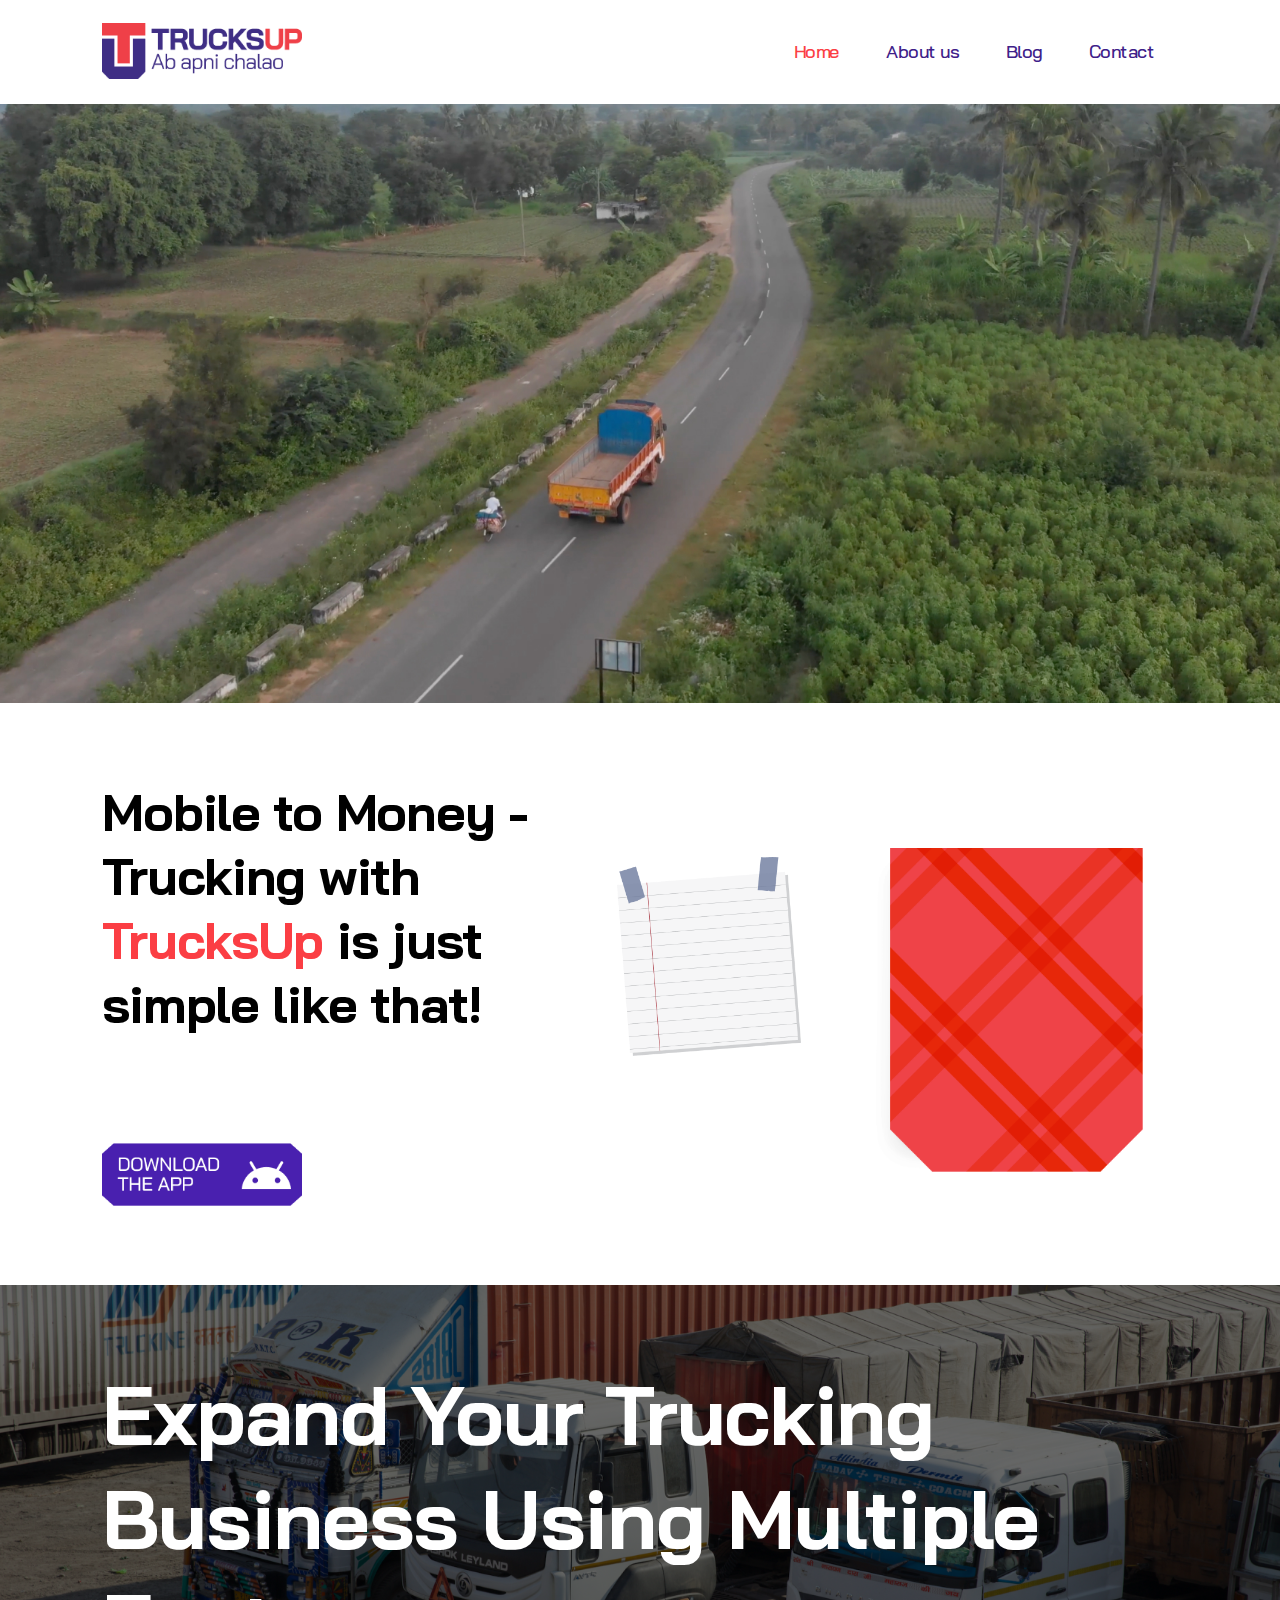
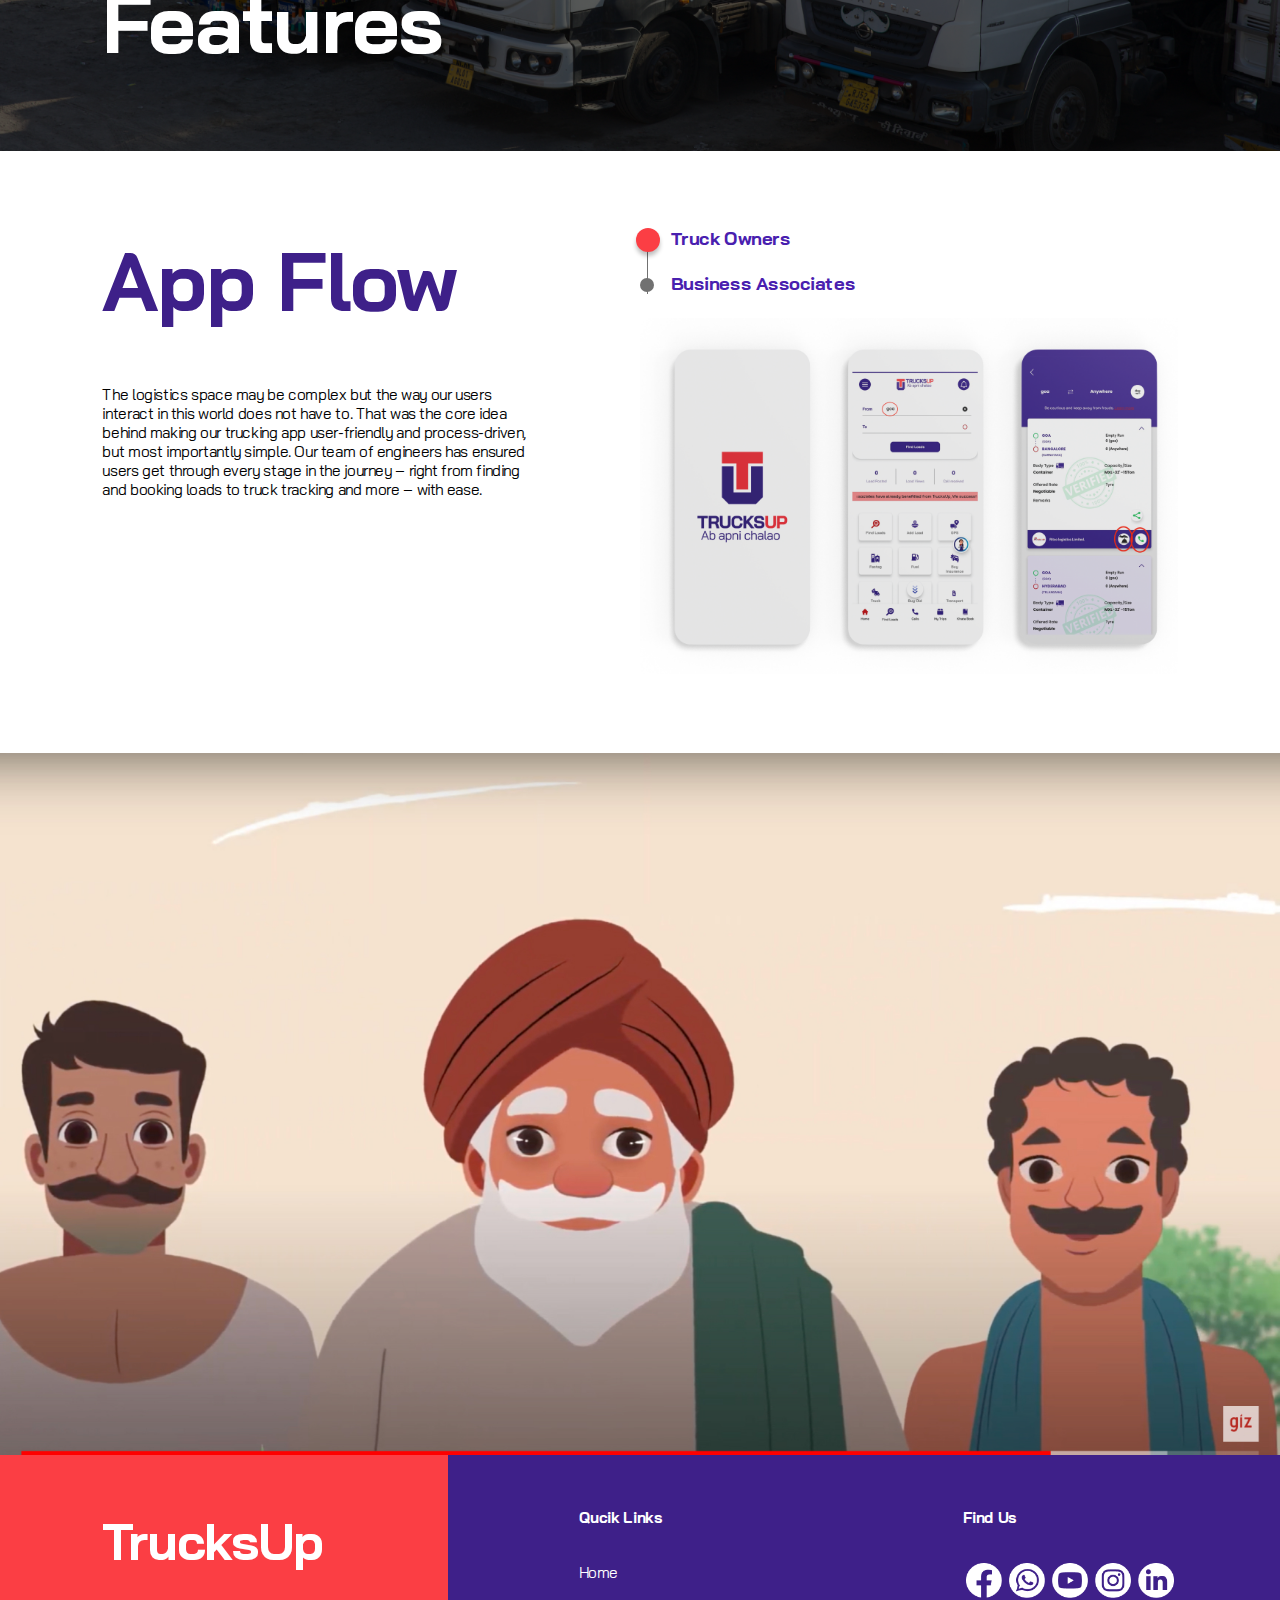
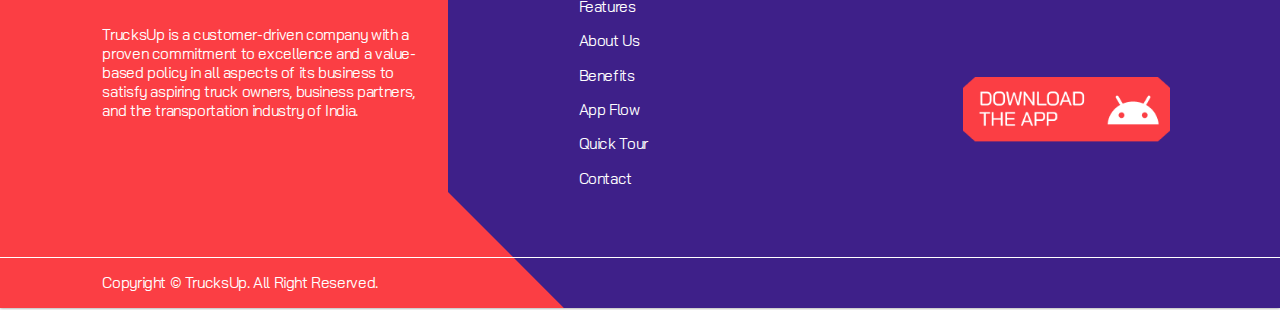
==== index.html @ a58073c4 "Add files via upload" ====
<!DOCTYPE html>
<html>
<head>
	<meta charset="utf-8">
	<meta http-equiv="X-UA-Compatible" content="IE=edge">
	<meta name="viewport" content="width=device-width, initial-scale=1">
	<title>TruckUP</title>
	<link rel="preconnect" href="https://fonts.googleapis.com">
	<link rel="preconnect" href="https://fonts.gstatic.com" crossorigin>
	<link href="https://fonts.googleapis.com/css2?family=Bai+Jamjuree:wght@400;500;600;700&display=swap" rel="stylesheet">
	<link rel="stylesheet" href="css/style.css">
</head>
<body>
<header class="header-fixed">
	<div class="container">
		<div class="header-row flex alignCenter spaceBetween">
			<div class="logowrapper">
				<a class="logo"><img src="images/logo.png" alt="TruckUP logo"></a>
			</div>
			<div class="navigationwrapper">
				<ul>
					<li class="active"><a href="#">Home</a></li>
					<li><a href="#">About us</a></li>
					<li><a href="#">Blog</a></li>
					<li><a href="#">Contact</a></li>
				</ul>
			</div>
		</div>
	</div>
</header>


<!-- Start Main banner -->
<div class="mainbanner">
	<div class="row">
		<div class="videowrapper">
	        <video id="video" autoplay="autoplay" loop="loop" allowsInlineMedia="" playsinline="" muted="" poster="images/mainbanner.jpg" width="100%" height="100%">
				<source src="" type="video/mp4" />
			</video>
		</div>	
	</div>
</div>
<!-- End Main banner -->

<!-- Start Mobile to Money -->
<div class="pdequalsec mobilemoney">
	<div class="container">
		<div class="flex spaceBetween">
			<div class="col-4">
				<div class="moneycntnt">
					<h3>Mobile to Money - Trucking with <span class="primaryColor">TrucksUp</span> is just simple like that!</h3>
					<a href="" class="appbutton"><img src="images/appbutton.png" alt="Andriod App"></a>
				</div>
			</div>
			<div class="col-2">
				<div class="note">
					<img src="images/Frame.png" alt="note">
				</div>
			</div>
			<div class="col-3">
				<div class="pocketapp">
					<img src="images/trucksupmobile.png" alt="phoneapp" class="phoneapp">
					<img src="images/pocket.png" alt="pocket" class="pocket">
				</div>
			</div>
		</div>
	</div>
</div>
<!-- End Mobile to Money -->

<!-- Start Multiple Features -->
<div class="pdequalsec multiplefeaturesec bgProperty" style="background-image: url(images/featurebg.jpg); ">
	<div class="container">
		<div class="multiplecntnt">
			<h2 class="whiteText">Expand Your Trucking Business Using Multiple Features</h2>
		</div>
	</div>
</div>
<!-- End Multiple Features -->

<!-- Start App Flow -->
<div class="appflowsec pdequalsec">
	<div class="container">
		<div class="flex spaceBetween">
			<div class="col-4">
				<div class="flow-content">
					<h2 class="secondaryColor">App Flow</h2>
					<p>The logistics space may be complex but the way our users interact in this world does not have to. That was the core idea behind making our trucking app user-friendly and process-driven, but most importantly simple. Our team of engineers has ensured users get through every stage in the journey – right from finding and booking loads to truck tracking and more – with ease.</p>
				</div>
			</div>
			<div class="col-5">
				<div class="flow-truckapp">
					<ul class="truckflow">
						<li class="active"><div class="linnr">Truck Owners</div></li>
						<li><div class="linnr">Business Associates</div></li>
					</ul>
					<img src="images/appflow.png" alt="appflow">
				</div>
			</div>
		</div>
	</div>
</div>
<!-- End App Flow -->


<!-- Start Footer Below -->
<div class="footerbelow">
	<div class="footerbelowvideo">
        <video id="video" autoplay="autoplay" loop="loop" allowsInlineMedia="" playsinline="" muted="" poster="images/footerabove.jpg" width="100%" height="100%">
			<source src="" type="video/mp4" />
		</video>		
	</div>
</div>
<!-- End Footer Below -->


<!-- Start Footer -->
<footer class="sitefooter">
	<div class="container">
		<div class="footerrow">
			<div class="flex">
				<div class="col-3">
					<div class="footercontent">
						<h3 class="mgB52 whiteText">TrucksUp</h3>
						<p class="whiteText">TrucksUp is a customer-driven company with a proven commitment to excellence and a value-based policy in all aspects of its business to satisfy aspiring truck owners, business partners, and the transportation industry of India.</p>
					</div>
				</div>
				<div class="col-5">
					<div class="footerlink">
						<h4>Qucik Links</h4>
						<ul>
							<li><a href="">Home</a></li>
							<li><a href="">Features</a></li>
							<li><a href="">About Us</a></li>
							<li><a href="">Benefits</a></li>
							<li><a href="">App Flow</a></li>
							<li><a href="">Quick Tour</a></li>
							<li><a href="">Contact</a></li>
						</ul>
					</div>
				</div>
				<div class="col-2">
					<h4>Find Us</h4>
					<div class="socialmedia">
						<ul>
							<li><a href=""><img src="images/facebook.png"></a></li>
							<li><a href=""><img src="images/whatsaap.png"></a></li>
							<li><a href=""><img src="images/youtube.png"></a></li>
							<li><a href=""><img src="images/instagram.png"></a></li>
							<li><a href=""><img src="images/linkedin.png"></a></li>
						</ul>

						<img src="images/appbuttonorange.png" alt="app andriod">
					</div>
				</div>
			</div>
		</div>
	</div>
	<div class="footershape">
		<img src="images/footer-shape.svg" alt="shape">
	</div>
	<div class="copyright">
		<div class="container">
			<p class="whiteText">Copyright © TrucksUp. All Right Reserved.</p>
		</div>
	</div>
</footer>
<!-- End Footer -->

<script src="https://ajax.googleapis.com/ajax/libs/jquery/2.1.1/jquery.min.js"></script>


</body>

</html>
---- css/style.css ----
* {
    margin: 0;
    padding: 0;
    border: 0;
    outline: 0
}

*,:after,:before {
    -webkit-box-sizing: border-box;
    -moz-box-sizing: border-box;
    box-sizing: border-box
}

html {
    font-size: 10px;
}
body {
    background-color: #fff;
    color: #747474;
    font-family: 'Bai Jamjuree', sans-serif;
    margin: 0 auto !important;
    box-shadow: 0px 0px 3px 0px rgba(0,0,0,0.5);
    max-width: 170rem;
}
a, a img, img {
    transition: all .2s linear;
    -moz-transition: all .2s linear;
    -webkit-transition: all .2s linear;
}
abbr, address, article, aside, audio, b, blockquote, body, canvas, caption, cite, code, dd, del, details, dfn, div, dl, dt, em, fieldset, figcaption, figure, footer, form, h1, h2, h3, h4, h5, h6, header, hgroup, html, i, iframe, img, ins, kbd, label, legend, li, mark, menu, nav, object, ol, p, pre, q, samp, section, small, span, strong, sub, summary, sup, table, tbody, td, tfoot, th, thead, time, tr, ul, var, video {
    margin: 0;
    padding: 0;
    border: 0;
    outline: 0;
    font-size: 100%;
    vertical-align: baseline;
    background: 0 0;
}
ul  {
    list-style: none;
    padding-left: 0
}
.container {
    max-width: 144rem;
    margin: 0 auto;
    padding: 0 2rem;
}
.flex {
    display: flex;
    flex-wrap: wrap;
}
.alignCenter {
    align-items: center;
}
.spaceBetween {
    justify-content: space-between;
}
.header-fixed {
    padding: 3rem 0;
}
.logowrapper .logo img {
    width: 26rem;
}
.navigationwrapper ul li {
    padding:0 3rem;
}
.navigationwrapper ul{
    display: inline-flex;
    list-style: none;
}
.navigationwrapper ul li a {
    color: #3E2089;
    font-family: Bai Jamjuree;
    font-size: 2.4rem;
    font-style: normal;
    font-weight: 500;
    line-height: 1.4;
    letter-spacing: -0.456px;
    text-decoration: none;
}
.navigationwrapper ul li a:hover , .navigationwrapper ul li.active a, .primaryColor {
    color: #FB3E44;
}
.secondaryColor {
  color: #3E2089;  
}
.mainbanner .videowrapper {
    height: 78rem;
}
.mainbanner .videowrapper video {
    object-fit: cover;
}
.pdequalsec {
    padding:10rem 0;
}
.mgB52 {
    margin-bottom: 52px;
}
h2 {
    font-size: 10.8rem;
    color: #000;
    font-weight: 700;
    line-height: normal;
    letter-spacing: -1.273px;  
}
h3 {
    color: #000;
    font-size: 6.7rem;
    font-weight: 700;
    line-height: normal;
    letter-spacing: -1.273px;
}
.col-2 {
    width: 20%;
}
.col-3 {
    width: 30%;
}
.col-4 {
    width: 40%;
}
.col-5 {
    width: 50%;
}
.appbutton img { width: 26rem; margin-top: 14rem;}
.mobilemoney .note {
    padding-top: 10rem;
    padding-left: 4rem;
}
.mobilemoney .note img{
    width: 100%;
}
.mobilemoney .pocketapp img.pocket {
    position: absolute;
    bottom: 0;
    right: 0;
    left: 0;
    margin: 0 auto;
    max-width: 33rem;
}
.mobilemoney .pocketapp {
    position: relative;
    text-align: center;
}
.mobilemoney .pocketapp img.phoneapp {
    max-width: 290px;
    position: relative;
    right: 4rem;
    top: 26px;
}
.whiteText {
    color: #fff;
}
.bgProperty {
    background-size: cover;
    background-repeat: no-repeat;
    background-position: center;
}
.multiplefeaturesec {
    position: relative;
    z-index: 1;
}
.multiplefeaturesec:before {
    content: "";
    z-index: -1;
    position: absolute;
    top: 0;
    left: 0;
    background: rgba(0,0,0,0.6);
    height: 100%;
    width: 100%;
}
.flow-content h2 {
    margin-bottom: 7rem;
}
p {
    color: #000;
    font-size: 2rem;
    font-weight: 400;
    line-height: normal;
    letter-spacing: -0.38px;
}
.flow-truckapp img {
    width: 100%;
}
.flow-truckapp .truckflow {
    position: relative;
}
.flow-truckapp .truckflow:before {
    content: "";
    position: absolute;
    left: 7px;
    top: 6px;
    width: 1px;
    height: 60px;
    background: #717171;
}
.flow-truckapp .truckflow li{
    color: #4920AF;
    font-size: 2.4rem;
    font-weight: 700;
    line-height: 1.2; 
    padding-left: 4rem;
    letter-spacing: -0.456px;
    margin-bottom: 3rem;
    position: relative;
}
.flow-truckapp .truckflow li:before {
    content: "";
    position: absolute;
    left: 0;
    top: 5px;
    width: 14px;
    height: 14px;
    background: #717171;
    border-radius: 20px;
}
.flow-truckapp .truckflow li.active:before {
    width: 24px;
    height: 24px;
    background: #FB3E44;
    left: -4px;
    top: 0;
    box-shadow: 0px 4px 4px rgba(0, 0, 0, 0.25);
}
.footerbelow {
    margin-bottom: -2px;
}
footer {
    background: #FB3E44;
    position: relative;
    z-index: 1;
}
.footershape {
    width: 65%;
    position: absolute;
    top: 0;
    height: 100%;
    z-index: -1;
    right: 0;
}
.footershape img{
    width: 100%;
    height: 100%;
    object-fit: cover;
}
footer .footerrow {
    padding: 7rem 0;
}
.footerlink {
    padding-left: 20rem;
}
footer h4 {
    color: #FFF;
    font-size: 2rem;
    font-weight: 700;
    line-height: 1.2;
    letter-spacing: -0.38px;
    margin-bottom: 4.6rem;
}
.footerlink ul li a {
    text-decoration: none;
    color: #fff;
    font-size: 2rem;
    letter-spacing: -0.38px;
    margin-bottom: 2rem;
    display: inline-block;
}
footer .socialmedia ul {
    display: flex;
}
footer .socialmedia ul li {
    width: 6rem;
    padding: 0 0.5rem;
}
footer .socialmedia ul li img {
    width: 100%;
}
footer .socialmedia ul ~ img {
    width: 27rem;
    margin-top: 10rem;
}
.copyright {
    padding: 2rem 0;
    border-top: 1px solid #fff;
}
@media(max-width: 2560px) {
    html {
        font-size: 70%;
    }
    .mobilemoney .pocketapp img.phoneapp {
        max-width: 220px;
    }
}
@media(max-width: 1600px) {
    html {
        font-size: 60%;
    }
}
@media(max-width: 1440px) {
    html {
        font-size: 54%;
    }
}
@media(max-width: 1360px) {
    html {
        font-size: 48%;
    }
}
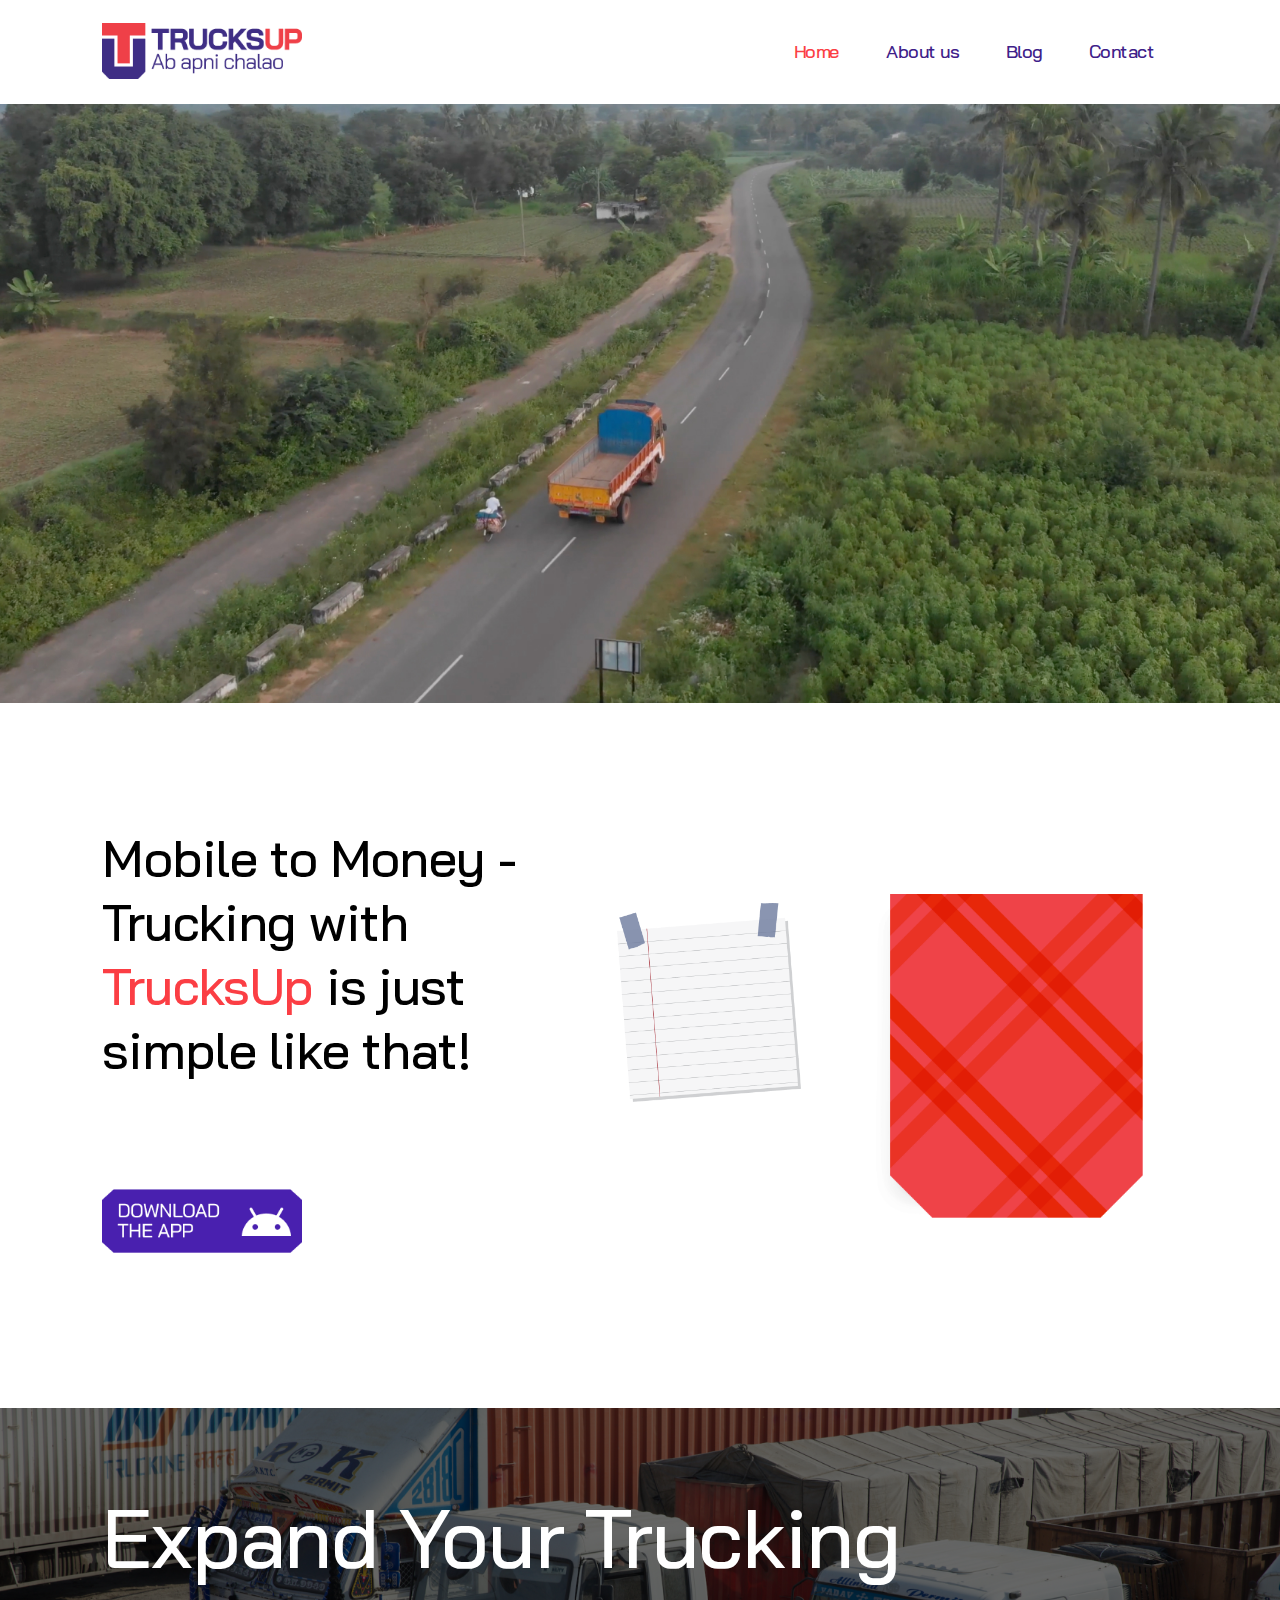
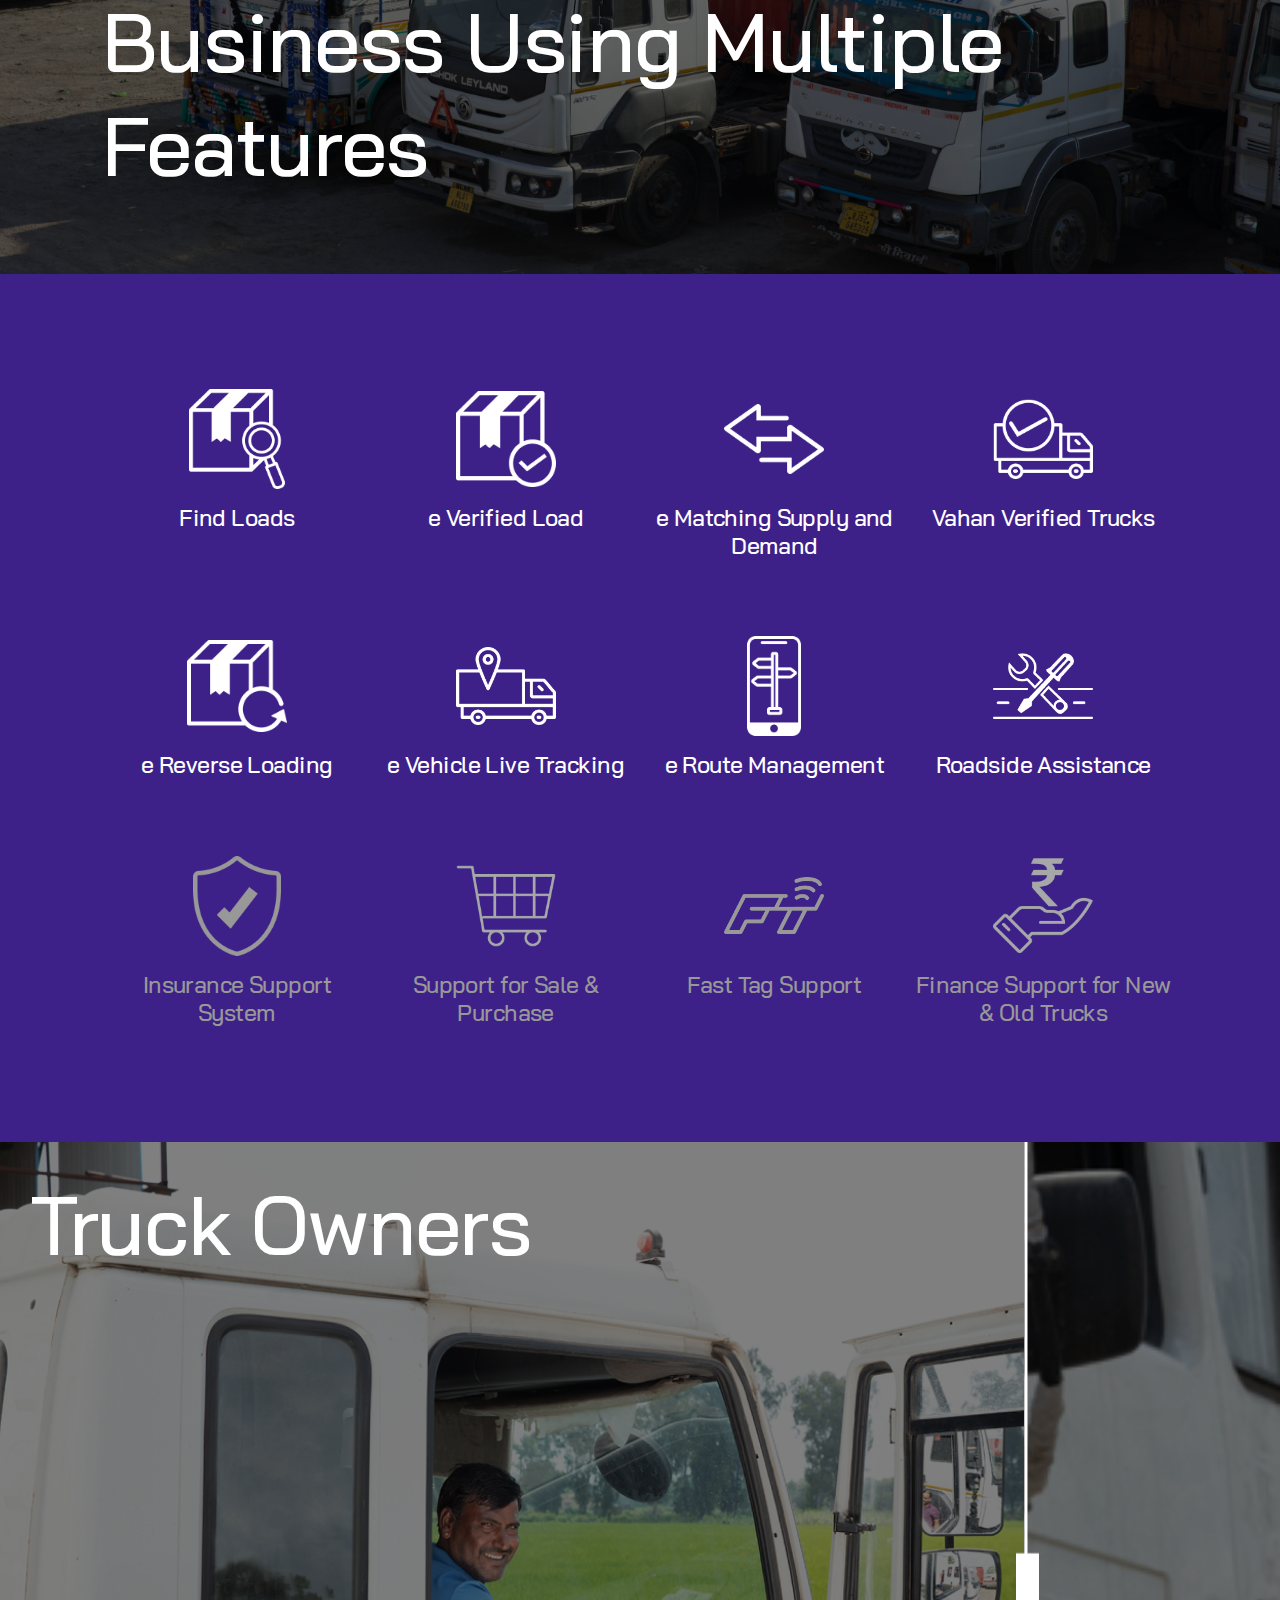
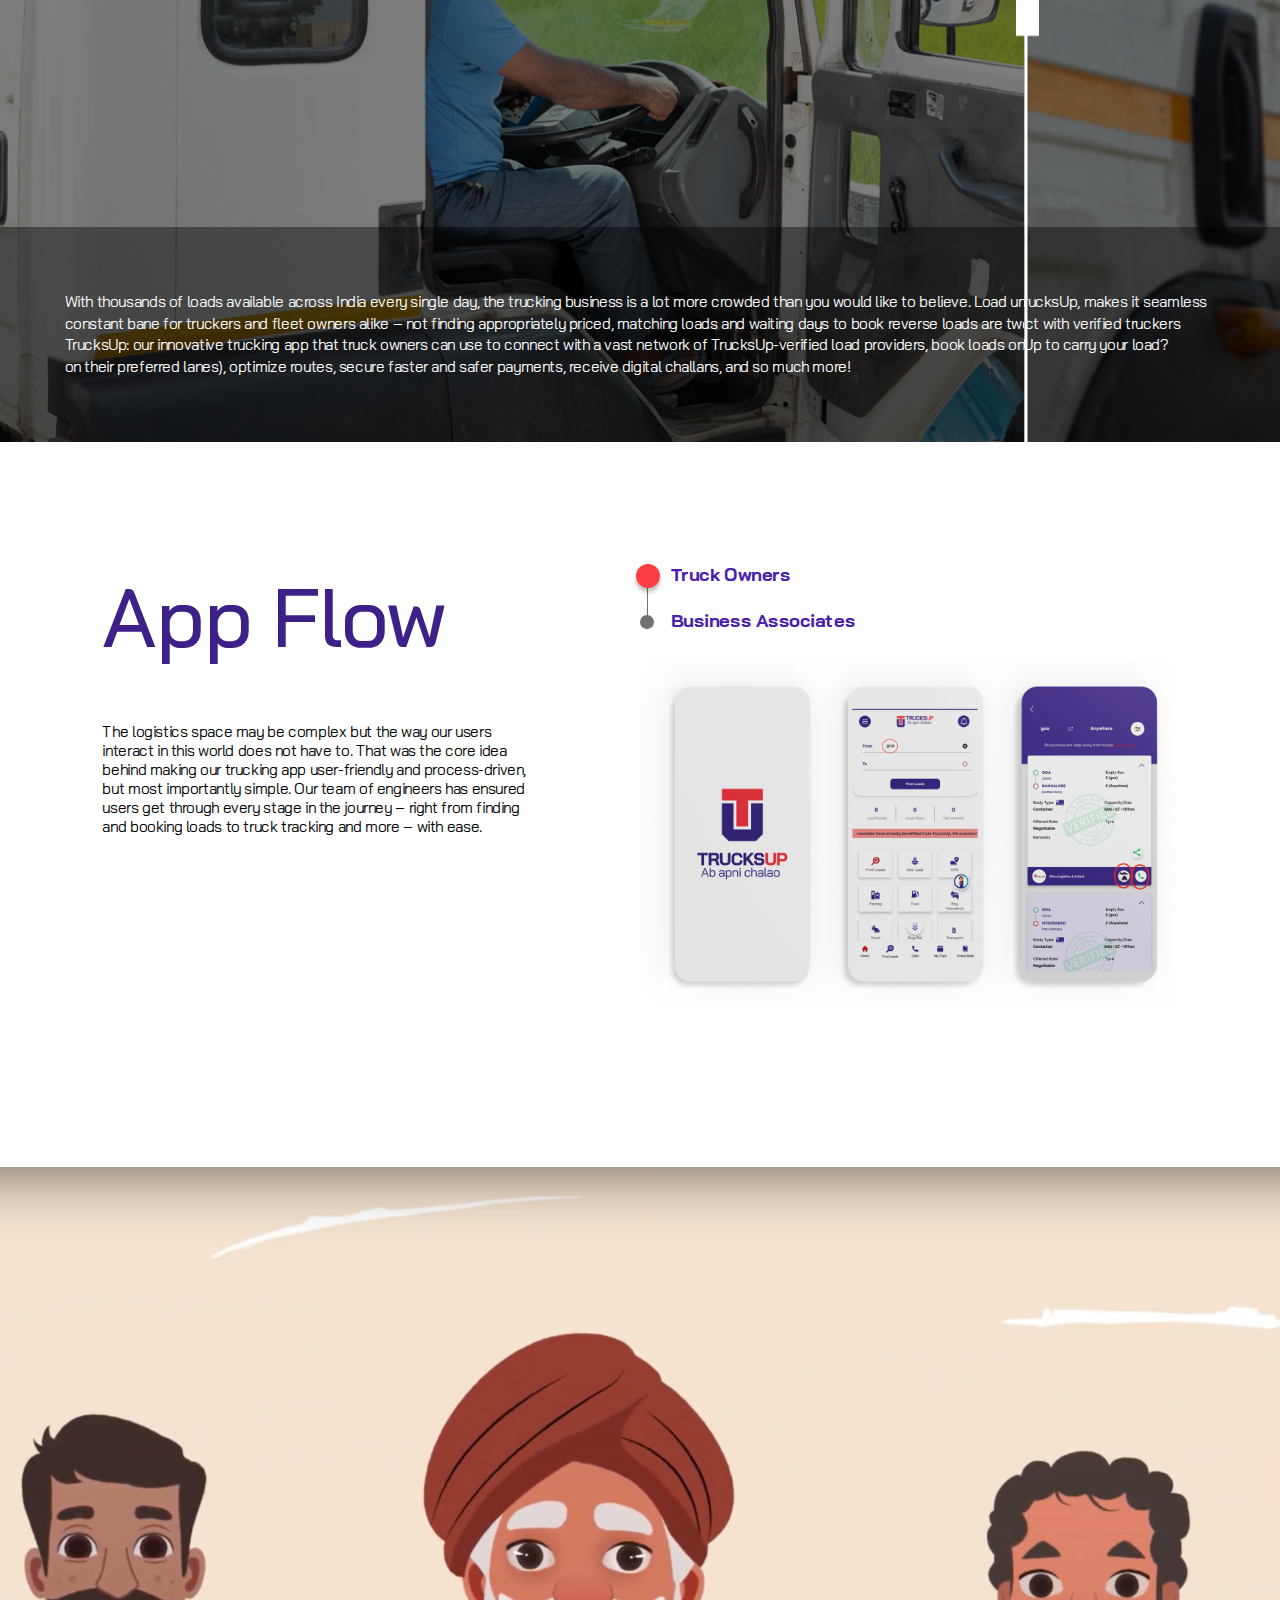
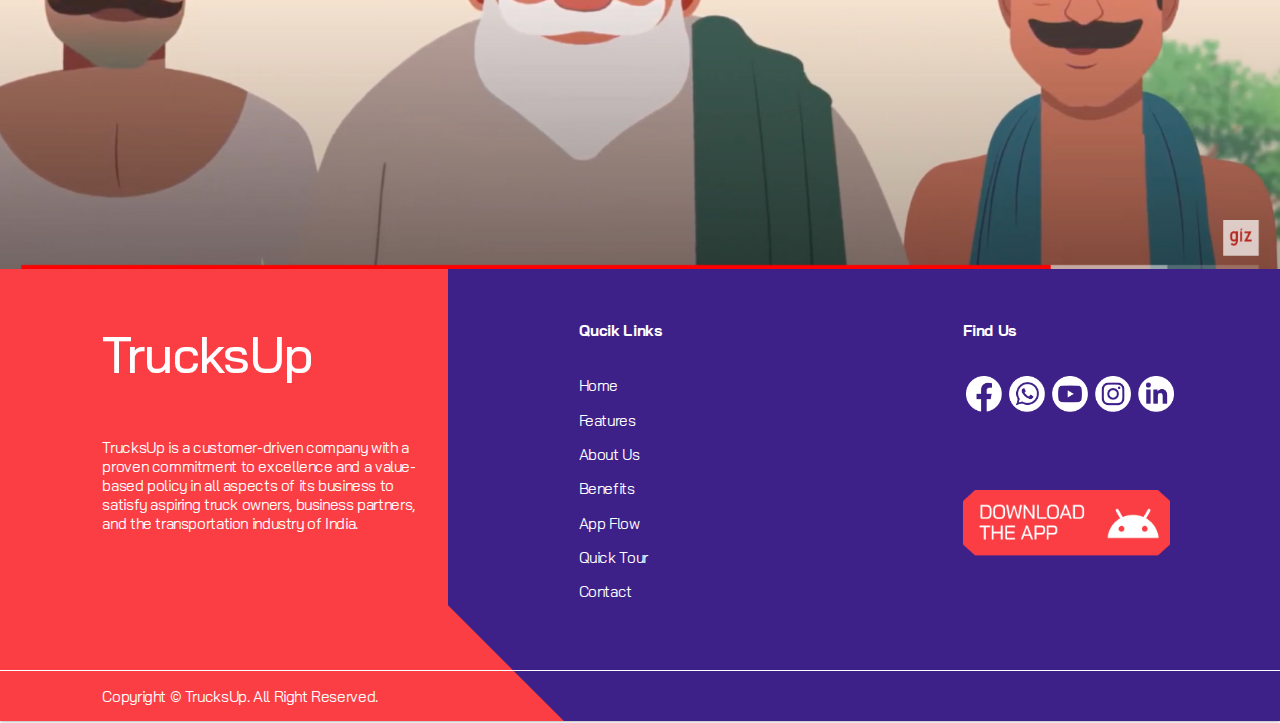
==== commit 09d6ae2f: "Add files via upload" ====
--- a/index.html
+++ b/index.html
@@ -78,6 +78,226 @@
 </div>
 <!-- End Multiple Features -->
 
+<!-- Start Multiple Features -->
+<div class="pdequalsec keyfeaturesec primaryBG">
+	<div class="container">
+		<div class="keyfeaturecntnt">
+			<ul>
+				<li>
+					<div class="linnr">
+						<div class="iconBox">
+							<div class="icon">
+								<img src="images/findloads.png" alt="Find Loads">
+							</div>
+							<div class="iconContent">
+								<h4>Find Loads</h4>
+							</div>
+							<div class="hoverContent">
+								<h4>Find Loads</h4>
+								<p>TrucksUp runs an advanced algorithm matching the requirements of both truckers and load providers. Key factors such as the type of goods, weight, distance, route, and profits are calculated by our AI systems to make finding matching loads quick and hassle-free.</p>
+								<img src="images/dashborder.svg" alt="Dashed Border">
+							</div>
+						</div>
+					</div>
+				</li>
+				<li>
+					<div class="linnr">
+						<div class="iconBox">
+							<div class="icon">
+								<img src="images/everfifiedload.png" alt="e Verified Load">
+							</div>
+							<div class="iconContent">
+								<h4>e Verified Load</h4>
+							</div>
+							<div class="hoverContent">
+								<h4>Verified Load</h4>
+								<p>At TrucksUp, every little detail matters. Accordingly, we have a strict policy of completing KYC formalities for load providers to ensure every single load is verified. Verified Load reduces the risk of fraud and segregation of VIP customers and clients on a real-time basis. </p>
+								<img src="images/dashborder.svg" alt="Dashed Border">
+							</div>
+						</div>
+					</div>
+				</li>
+				<li>
+					<div class="linnr">
+						<div class="iconBox">
+							<div class="icon">
+								<img src="images/ematching.png" alt="e Matching Supply and Demand">
+							</div>
+							<div class="iconContent">
+								<h4>e Matching Supply and Demand</h4>
+							</div>
+							<div class="hoverContent">
+								<h4>e Matching Supply and Demand</h4>
+								<p>There is supply and of course, there is demand, but you are not connected to it yet. With our e-matching supply and demand feature, you can offload your trouble of finding a load and collect the money where it rains.</p>
+								<img src="images/dashborder.svg" alt="Dashed Border">
+							</div>
+						</div>
+					</div>
+				</li>
+				<li>
+					<div class="linnr">
+						<div class="iconBox">
+							<div class="icon">
+								<img src="images/VahanVerifiedTrucks.png" alt="Vahan Verified Trucks">
+							</div>
+							<div class="iconContent">
+								<h4>Vahan Verified Trucks</h4>
+							</div>
+							<div class="hoverContent">
+								<h4>Vahan Verified Trucks</h4>
+								<p>Finding Load is a science and we at TrucksUp are experts at what we do. We run an advanced algorithm matching the requirements of both truckers and load providers. Key factors such as the type </p>
+								<img src="images/dashborder.svg" alt="Dashed Border">
+							</div>
+						</div>
+					</div>
+				</li>
+				<li>
+					<div class="linnr">
+						<div class="iconBox">
+							<div class="icon">
+								<img src="images/ereverse.png" alt="e Reverse Loading">
+							</div>
+							<div class="iconContent">
+								<h4>e Reverse Loading</h4>
+							</div>
+							<div class="hoverContent">
+								<h4>e Reverse Loading</h4>
+								<p>Reverse loading is essentially a feature where a trucker can get loads from where they have unloaded without having to wait for days. With TrucksUp, reverse loading becomes instant, transparent, and profitable – all because of our integrated online data-driven systems that match you with the right load providers.</p>
+								<img src="images/dashborder.svg" alt="Dashed Border">
+							</div>
+						</div>
+					</div>
+				</li>
+				<li>
+					<div class="linnr">
+						<div class="iconBox">
+							<div class="icon">
+								<img src="images/eVehicletracking.png" alt="e Vehicle Live Tracking">
+							</div>
+							<div class="iconContent">
+								<h4>e Vehicle Live Tracking</h4>
+							</div>
+							<div class="hoverContent">
+								<h4>e Vehicle Tracking</h4>
+								<p>With advanced GPS tracking installed on all our trucks, you are always in charge of your goods. Live tracking lets you track goods for all the good reasons with 100% transparency. Now, you can sleep in peace and let the work be done by our experts.</p>
+								<img src="images/dashborder.svg" alt="Dashed Border">
+							</div>
+						</div>
+					</div>
+				</li>
+				<li>
+					<div class="linnr">
+						<div class="iconBox">
+							<div class="icon">
+								<img src="images/eRouteManagement.png" alt="">
+							</div>
+							<div class="iconContent">
+								<h4>e Route Management</h4>
+							</div>
+							<div class="hoverContent">
+								<h4>e Route Management</h4>
+								<p>Sometimes, you want the goods as soon as possible and sometimes time is not the primary concern but other reasons end up taking a front seat. With our advanced Route management and mapping systems, you get to be in control of the route.</p>
+								<img src="images/dashborder.svg" alt="Dashed Border">
+							</div>
+						</div>
+					</div>
+				</li>
+				<li>
+					<div class="linnr">
+						<div class="iconBox">
+							<div class="icon">
+								<img src="images/RoadsideAssistance.png" alt="e Route Management">
+							</div>
+							<div class="iconContent">
+								<h4>Roadside Assistance</h4>
+							</div>
+						</div>
+					</div>
+				</li>
+				<li>
+					<div class="linnr">
+						<div class="iconBox">
+							<div class="icon">
+								<img src="images/Iss.png" alt="">
+							</div>
+							<div class="iconContent">
+								<h4>Insurance Support System</h4>
+							</div>
+						</div>
+					</div>
+				</li>
+				<li>
+					<div class="linnr">
+						<div class="iconBox">
+							<div class="icon">
+								<img src="images/cart.png" alt="">
+							</div>
+							<div class="iconContent">
+								<h4>Support for Sale & Purchase</h4>
+							</div>
+						</div>
+					</div>
+				</li>
+				<li>
+					<div class="linnr">
+						<div class="iconBox">
+							<div class="icon">
+								<img src="images/fts.png" alt="">
+							</div>
+							<div class="iconContent">
+								<h4>Fast Tag Support</h4>
+							</div>
+						</div>
+					</div>
+				</li>
+				<li>
+					<div class="linnr">
+						<div class="iconBox">
+							<div class="icon">
+								<img src="images/financesupport.png" alt="">
+							</div>
+							<div class="iconContent">
+								<h4>Finance Support for New & Old Trucks</h4>
+							</div>
+						</div>
+					</div>
+				</li>
+			</ul>
+		</div>
+	</div>
+</div>
+<!-- End Multiple Features -->
+
+<!-- Start Truck Owners -->
+<div class="truckownersec">
+	<div class="container-fluid">         	
+		<div class="truckownercntnt">
+			<h2 class="whiteText">Business Associates</h2>
+			<div class="truckownerpara">
+				<p class="whiteText">As a shipper, there is nothing more distressing than having to place your trust in a carrier you know little to nothing about. Our trucking application, TrucksUp, makes it seamless between load providers and trucker owners so only the best of a pool of skilled and verified drivers can pick up your valuable loads. You can connect with verified truckers through our network, track your shipments in real-time, add loads from your recent trips, and avail 24/7 customer support! Ready to lean on TrucksUp to carry your load? Download the app today.</p>
+			</div>
+		</div>
+        <div class="mask-container">
+            <div class="mask-image-container"> 
+				<div class="truckownercntnt">
+					<h2 class="whiteText">Truck Owners</h2>
+					<div class="truckownerpara">
+						<p class="whiteText">With thousands of loads available across India every single day, the trucking business is a lot more crowded than you would like to believe. Load unavailability has been a constant bane for truckers and fleet owners alike – not finding appropriately priced, matching loads and waiting days to book reverse loads are two reasons why. Enter TrucksUp: our innovative trucking app that truck owners can use to connect with a vast network of TrucksUp-verified load providers, book loads online (at real-time rates and on their preferred lanes), optimize routes, secure faster and safer payments, receive digital challans, and so much more!   +</p>
+					</div>
+				</div>  
+            </div>
+        </div>
+
+        <div class="border"></div>
+        <div class="circle">
+        	<img src="images/seprater.png" alt="seprater">
+        </div>
+    </div>
+</div>
+<!-- End Truck Owners -->
+
+
 <!-- Start App Flow -->
 <div class="appflowsec pdequalsec">
 	<div class="container">
@@ -168,7 +388,29 @@
 <!-- End Footer -->
 
 <script src="https://ajax.googleapis.com/ajax/libs/jquery/2.1.1/jquery.min.js"></script>
-
+<script type="text/javascript">
+	let container = document.querySelector(".container-fluid");
+let maskContainer = document.querySelector(".mask-container");
+let maskImageContainer = document.querySelector(".mask-image-container");
+
+let border = document.querySelector(".border");
+let circle = document.querySelector(".circle");
+
+circle.style.draggable = true;
+
+circle.ondrag = function(event){
+    maskContainer.style.width = event.pageX + "px";
+    border.style.left = event.pageX + "px";
+    circle.style.left = event.pageX + "px";
+}
+
+circle.ondragend = function(event){
+    maskContainer.style.width = event.pageX + "px";
+    border.style.left = event.pageX + "px";
+    circle.style.left = event.pageX + "px";
+}
+
+</script>
 
 </body>
 
--- a/css/style.css
+++ b/css/style.css
@@ -84,6 +84,9 @@
 .secondaryColor {
   color: #3E2089;  
 }
+.primaryBG {
+    background: #3E2089;
+}
 .mainbanner .videowrapper {
     height: 78rem;
 }
@@ -99,14 +102,14 @@
 h2 {
     font-size: 10.8rem;
     color: #000;
-    font-weight: 700;
+    font-weight: 500;
     line-height: normal;
     letter-spacing: -1.273px;  
 }
 h3 {
     color: #000;
     font-size: 6.7rem;
-    font-weight: 700;
+    font-weight: 500;
     line-height: normal;
     letter-spacing: -1.273px;
 }
@@ -121,6 +124,12 @@
 }
 .col-5 {
     width: 50%;
+}
+.col-6 {
+    width: 60%;
+}
+.col-7 {
+    width: 70%;
 }
 .appbutton img { width: 26rem; margin-top: 14rem;}
 .mobilemoney .note {
@@ -138,6 +147,7 @@
     margin: 0 auto;
     max-width: 33rem;
 }
+.mb30 {margin-bottom: 3rem;}
 .mobilemoney .pocketapp {
     position: relative;
     text-align: center;
@@ -190,7 +200,7 @@
     content: "";
     position: absolute;
     left: 7px;
-    top: 6px;
+    top: 3px;
     width: 1px;
     height: 60px;
     background: #717171;
@@ -226,6 +236,262 @@
 .footerbelow {
     margin-bottom: -2px;
 }
+.keyfeaturesec .keyfeaturecntnt ul {
+    display: flex;
+    flex-wrap: wrap;
+}
+.keyfeaturesec .keyfeaturecntnt ul li {
+    width: calc(100% / 4);
+}
+.keyfeaturesec .keyfeaturecntnt ul li .linnr {
+    text-align: center;
+    margin: 5rem 0;
+}
+.keyfeaturesec .keyfeaturecntnt ul li .linnr .iconBox .icon {
+    width: 13rem;
+    margin: 0 auto;
+    height: 13rem;
+}
+.keyfeaturesec .keyfeaturecntnt ul li .linnr .iconBox .icon img {
+    width: 100%;
+    height: 100%;
+    object-fit: contain;
+}
+.keyfeaturesec .keyfeaturecntnt ul li .linnr .iconContent h4 {
+    color: #FFF;
+    font-size: 3rem;
+    font-weight: 500;
+    line-height: 1.2; /* 246.667% */
+    letter-spacing: -0.57px;
+    margin: 2rem 0;
+}
+.keyfeaturesec .keyfeaturecntnt ul li:nth-child(9) h4,
+.keyfeaturesec .keyfeaturecntnt ul li:nth-child(10) h4,
+.keyfeaturesec .keyfeaturecntnt ul li:nth-child(11) h4,
+.keyfeaturesec .keyfeaturecntnt ul li:nth-child(12) h4 {
+    color: #989898 !important;
+}
+.keyfeaturesec .keyfeaturecntnt ul li .linnr .iconBox {
+    position: relative;
+    transition: 0.5s;
+}
+.keyfeaturesec .keyfeaturecntnt ul li .linnr .iconBox:hover .hoverContent {
+    opacity: 1;
+    visibility: visible;
+}
+.hoverContent {
+    position: absolute;
+    top: 0;
+    opacity: 0;
+    visibility: hidden;
+    transition: 0.5s;
+    background: #3e2089;
+}
+.hoverContent img {
+    width: 100%;
+    top: 0;
+    position: absolute;
+    left: 0;
+    height: 100%;
+    object-fit: cover;
+    object-position: bottom;
+}
+.hoverContent  h4 {
+    background: #fb3e44;
+    color: #fff;
+    font-size: 2.8rem;
+    font-weight: 500;
+    padding: 1rem;
+}
+.hoverContent p {
+    color: #fff;
+    padding: 2.6rem 2rem;
+    font-size: 1.7rem;
+}
+.truckownersec .container-fluid {
+    position: relative;
+    width: 100%;
+    height: 100vh;
+    background-image: url(../images/happy-indian.jpg);
+    background-position: center center;
+    background-size: cover;
+    overflow: hidden;
+    z-index: 1;
+}
+.truckownercntnt {
+    position: relative;
+    height: 100%;
+    z-index: 0;
+}
+.truckownercntnt:before {
+    content: "";
+    z-index: -1;
+    position: absolute;
+    top: 0;
+    left: 0;
+    width: 100%;
+    height: 100%;
+    background: rgba(0,0,0,0.5);
+}
+.truckownerpara {
+    position: absolute;
+    bottom: 0;
+    left: 0;
+    width: 100%;
+    background: rgba(0,0,0,0.4);
+    padding: 8.4rem;
+}
+.truckownerpara p {
+    line-height: 1.4;
+}
+.truckownercntnt h2 {
+    padding: 30px 30px;
+    font-weight: 500;
+}
+.mask-container {
+    position: absolute;
+    top: 0;
+    left: 0;
+    height: 100%;
+    width: 80%;
+    overflow: hidden;
+}
+
+.mask-image-container {
+    position: absolute;
+    top: 0;
+    left: 0;
+    height: 100vh;
+    width: 100vw;
+    background-image: url(../images/trackowner.jpg);
+    background-position: center center;
+    background-size: cover;
+}
+.border {
+    position: absolute;
+    width: 4px;
+    height: 100vh;
+    left: 80%;
+    margin-left: -2px;
+    background-color: rgba(0,0,0,0.4);
+}
+.truckownersec .circle {
+    position: absolute;
+    top: 0;
+    left: 80%;
+    cursor: ew-resize;
+    height: 100%;
+    margin-left: -8px;
+}
+.truckownersec .circle img {
+    width: 100%;
+    height: 100%;
+}
+/*Contact Details*/
+.Contactbanner .flex {
+    height: 52rem;
+    align-items: flex-end;
+    padding-bottom: 3rem;
+}
+.Contactbanner .bannercontent h3 {
+    line-height: 1.2;
+    max-width: 80rem;
+}
+.pdequalsec 
+ .flex {
+    padding-top: 6rem;
+    padding-bottom: 10rem;
+}
+.col-third {
+    width: calc(100% / 3);
+}
+.Cdetailswrap {
+    text-align: center;
+}
+.Cdetailswrap .CdIcon {
+    margin-bottom: 7rem;
+}
+.btn {background: #3E2089;color: #fff;text-align: center;font-size: 2.4rem;font-weight: 400;padding: 1.4rem 2.5rem;display: inline-block;text-decoration: none;}
+.btn:hover {
+    background: #fb3e44;
+}
+.Cddetail p.address {
+    color: #3E2089;
+    text-align: left;
+    font-size: 4.2rem;
+    font-weight: 500;
+    line-height: 1.2; 
+    letter-spacing: -0.798px;
+    text-decoration-line: underline;
+    padding: 5rem 0;
+}
+.teamContent h4 {
+    color: #3F2E85;
+    font-size: 4.5rem;
+    font-weight: 500;
+    letter-spacing: -0.855px;
+}
+
+.teamContent h6 {
+    color: #373737;
+    font-size: 3rem;
+    font-weight: 500;
+    letter-spacing: -0.57px;
+}
+.teamContent h5 {
+    color: #FB3E44;
+    font-size: 3rem;
+    font-style: italic;
+    font-weight: 500;
+    letter-spacing: normal;
+    padding: 2rem 0 4rem;
+}
+.teamContent p {
+    line-height: 1.4;
+}
+.teammembersec .teamboxes:nth-child(odd) .teamimage {
+    padding-right: 5rem;
+}
+.teammembersec .teamboxes .teamimage img {
+    width: 100%;
+}
+.teammembersec .teamboxes:nth-child(even) .teamimage {
+    padding-left: 5rem;
+}
+.teammembersec .teamboxes:nth-child(even) {
+    flex-direction: row-reverse;
+}
+.teammembersec .teamboxes:not(:last-child) {
+    padding-bottom: 6rem;
+}
+.teammembersec {
+    padding: 6rem 0;
+}
+.bgcolthird {
+    position: absolute;
+    top: 0;
+    z-index: 1;
+    width: 32%;
+    height: 100%;
+}
+.whowearesec .bgcolthird {
+    left: 0;
+}
+.whatwedosec .bgcolthird {
+    right: 0;
+}
+.poR {
+    position: relative;
+}
+.pd60 {
+    padding: 60px 0;
+}
+.whowearesec .whoweareContent {
+    padding-left: 4rem;
+}
+.whatwedosec .whatwedoContent {
+    padding-right: 4rem;
+}
 footer {
     background: #FB3E44;
     position: relative;
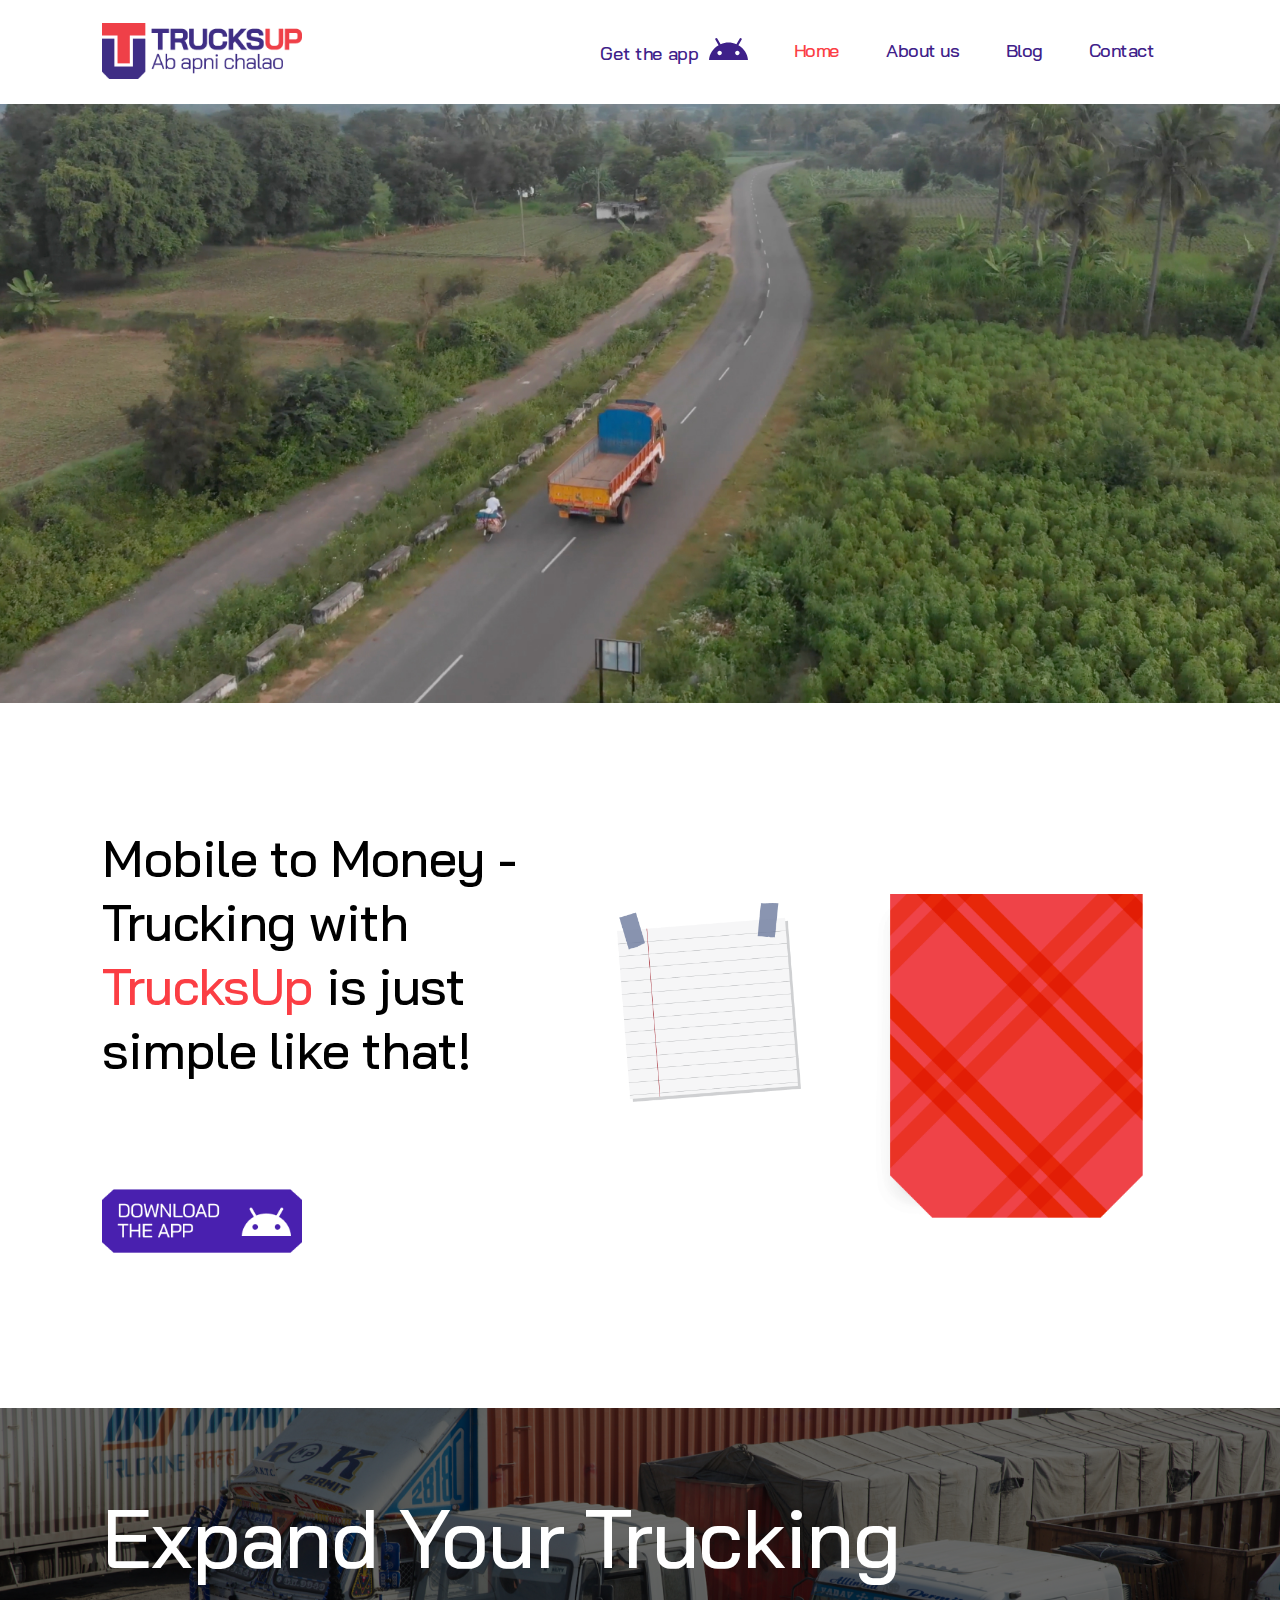
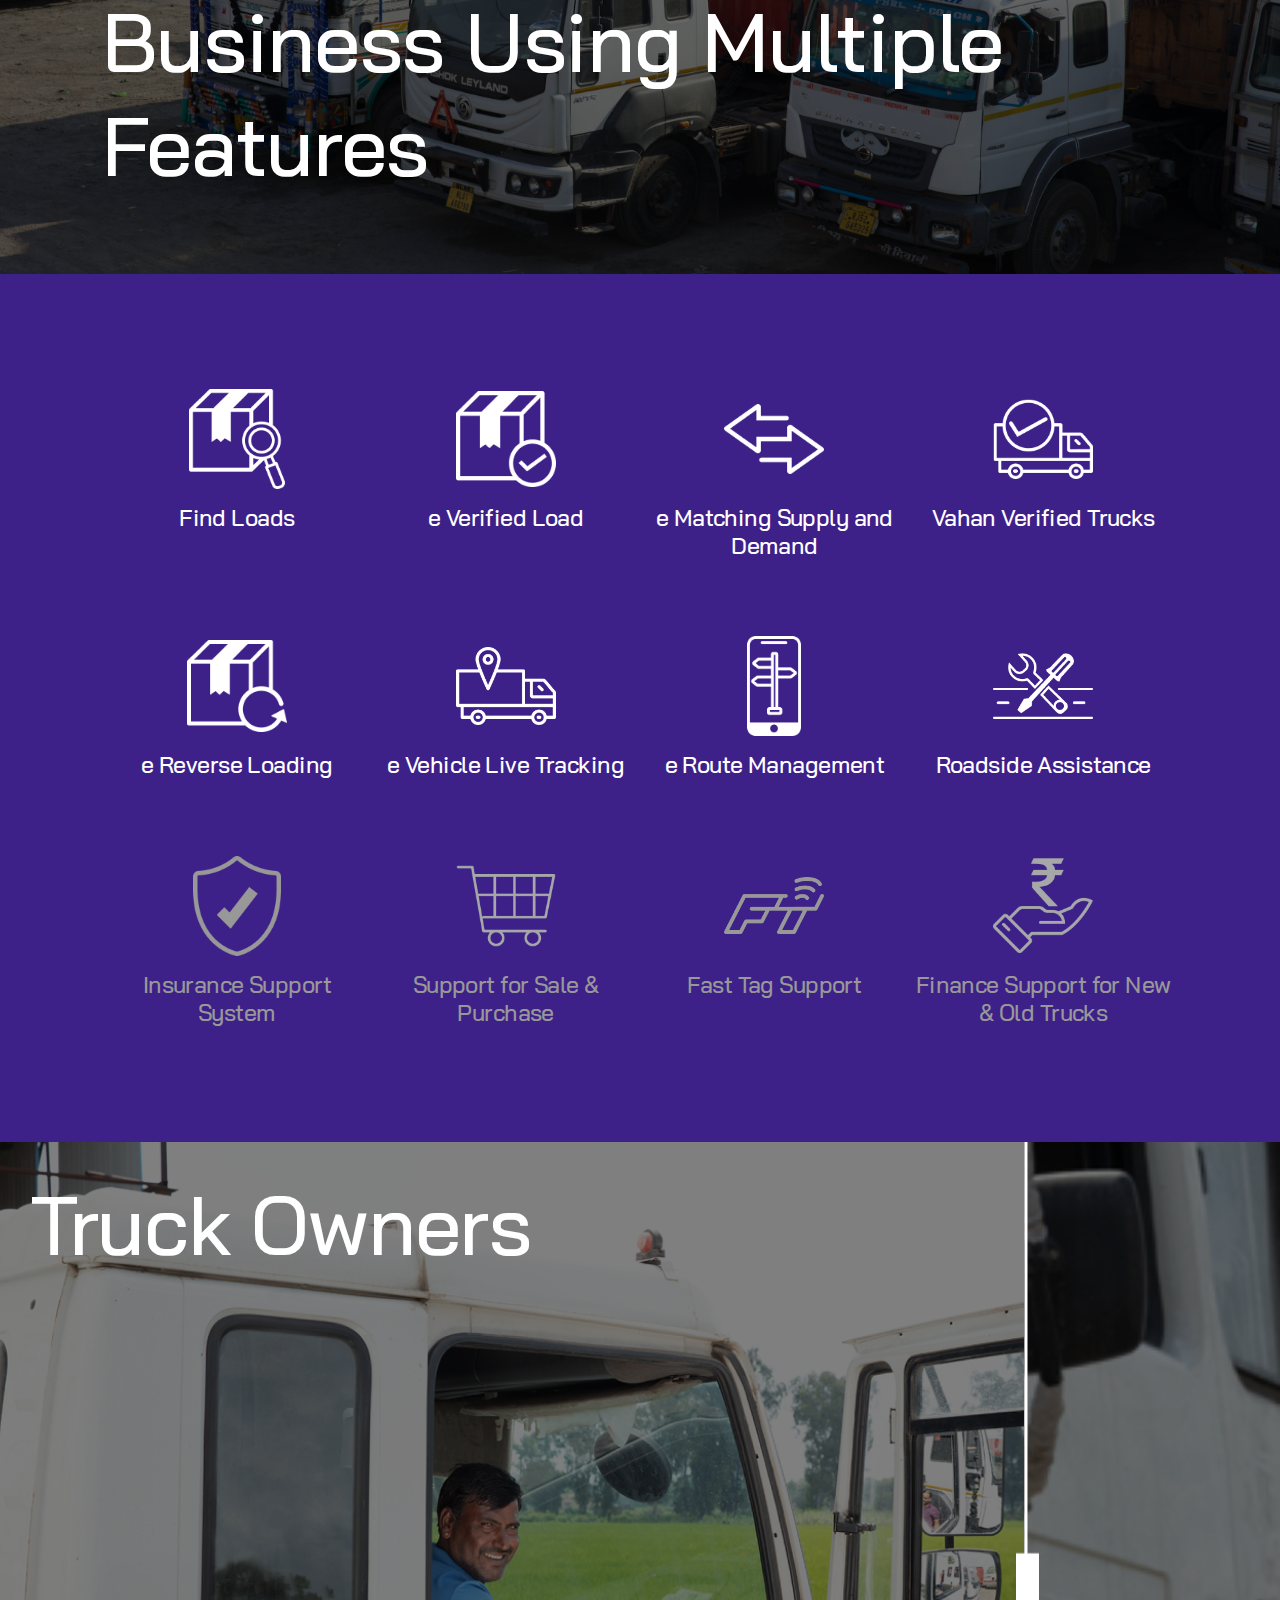
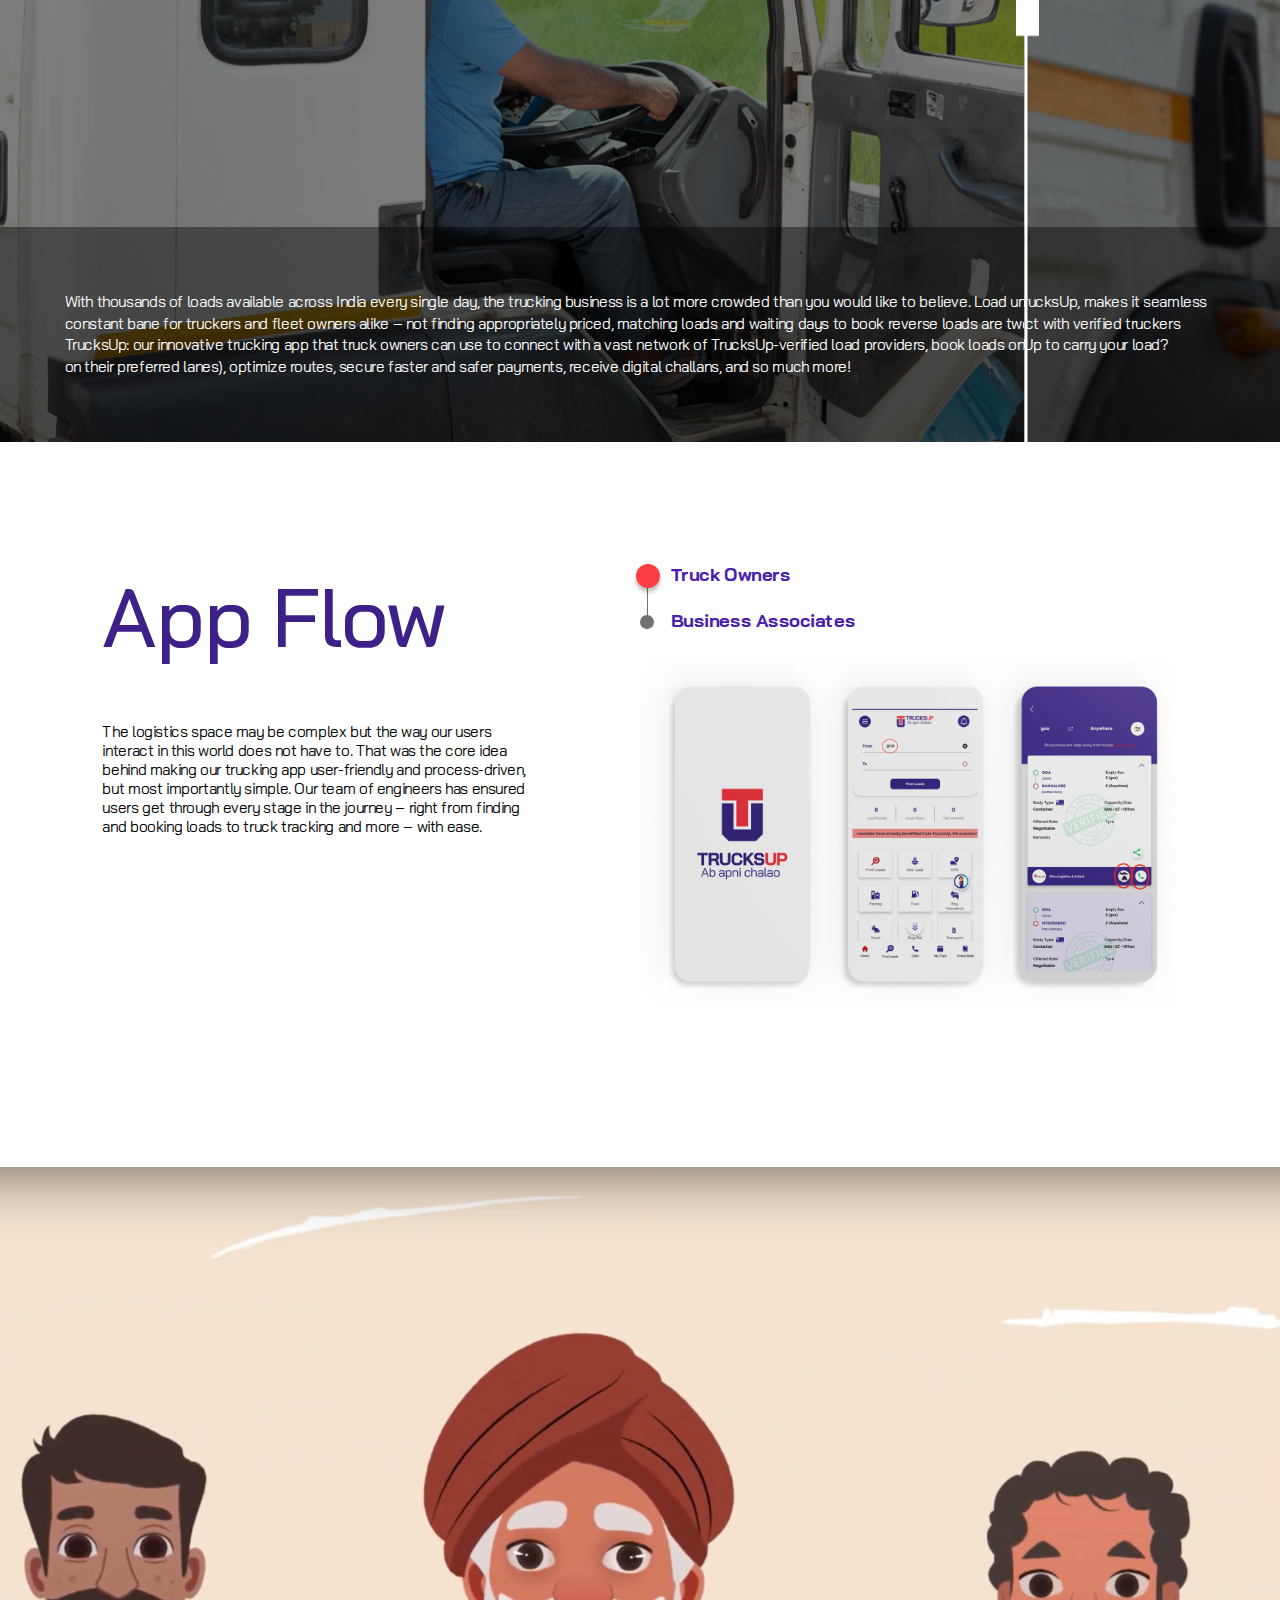
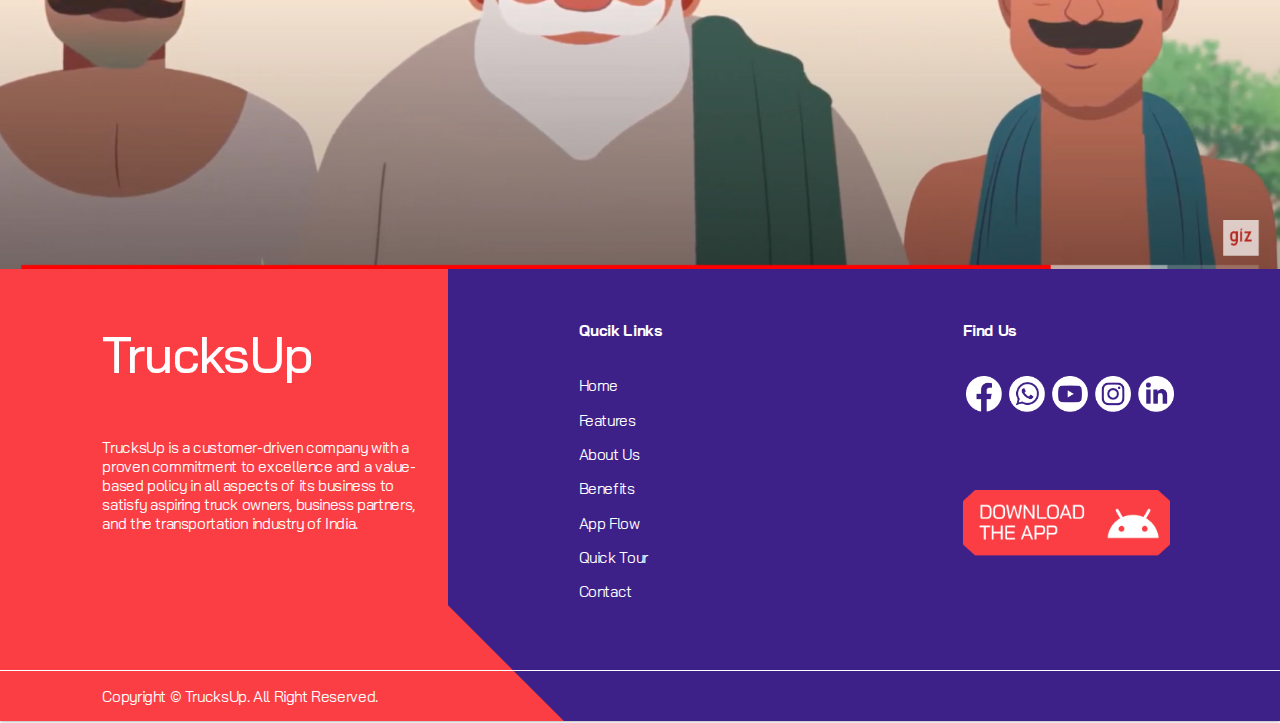
==== commit a42a7121: "Add files via upload" ====
--- a/index.html
+++ b/index.html
@@ -18,12 +18,34 @@
 				<a class="logo"><img src="images/logo.png" alt="TruckUP logo"></a>
 			</div>
 			<div class="navigationwrapper">
-				<ul>
-					<li class="active"><a href="#">Home</a></li>
-					<li><a href="#">About us</a></li>
-					<li><a href="#">Blog</a></li>
-					<li><a href="#">Contact</a></li>
-				</ul>
+				<div class="humbugur-menu" style="display: none;">
+					<svg xmlns="http://www.w3.org/2000/svg" width="33" height="22" viewBox="0 0 33 22" fill="none">
+						<rect x="0.0810547" y="0.181763" width="32" height="5.81818" fill="#3F2E85"/>
+						<rect x="0.0810547" y="8.90906" width="32" height="4.36364" fill="#3F2E85"/>
+						<rect x="0.0810547" y="16.1818" width="32" height="5.81818" fill="#3F2E85"/>
+					</svg>
+				</div>
+				<div class="nav">
+					<div class="close" style="display: none;">
+						<svg viewBox="0 0 24 24" fill="none" width="30" height="30" xmlns="http://www.w3.org/2000/svg"><g id="SVGRepo_bgCarrier" stroke-width="0"></g><g id="SVGRepo_tracerCarrier" stroke-linecap="round" stroke-linejoin="round"></g><g id="SVGRepo_iconCarrier"> <path d="M14.5 9.50002L9.5 14.5M9.49998 9.5L14.5 14.5" stroke="#ffffff" stroke-width="1.5" stroke-linecap="round"></path> <path d="M7 3.33782C8.47087 2.48697 10.1786 2 12 2C17.5228 2 22 6.47715 22 12C22 17.5228 17.5228 22 12 22C6.47715 22 2 17.5228 2 12C2 10.1786 2.48697 8.47087 3.33782 7" stroke="#ffffff" stroke-width="1.5" stroke-linecap="round"></path> </g></svg>
+					</div>
+					<div class="navinnr">
+						<ul>
+							<li>
+								<a href="">
+									Get the app 
+									<svg xmlns="http://www.w3.org/2000/svg" width="39" height="22" viewBox="0 0 39 22" fill="none" style="margin-left: 6px;">
+										<path d="M29.4273 7.15065L32.6891 1.60829C32.9727 1.068 32.76 0.405702 32.2282 0.126841C31.7141 -0.134591 31.0759 0.0222688 30.7568 0.510276L27.4241 6.15721C22.3541 4.04832 16.6459 4.04832 11.5759 6.15721L8.24318 0.510276C7.90636 0.00484 7.215 -0.15202 6.70091 0.161699C6.20455 0.475417 6.045 1.10286 6.31091 1.60829L9.57273 7.15065C4.07727 10.2356 0.496364 15.7953 0 22H39C38.5036 15.7953 34.9227 10.2356 29.4273 7.15065ZM10.6364 17.2071C9.41318 17.2071 8.42045 16.2311 8.42045 15.0285C8.42045 13.8259 9.41318 12.8499 10.6364 12.8499C11.8595 12.8499 12.8523 13.8259 12.8523 15.0285C12.8523 16.2311 11.8595 17.2071 10.6364 17.2071ZM28.3636 17.2071C27.1405 17.2071 26.1477 16.2311 26.1477 15.0285C26.1477 13.8259 27.1405 12.8499 28.3636 12.8499C29.5868 12.8499 30.5795 13.8259 30.5795 15.0285C30.5795 16.2311 29.5868 17.2071 28.3636 17.2071Z" fill="#3E2089"/>
+									</svg>
+								</a>
+							</li>
+							<li class="active"><a href="index.html">Home</a></li>
+							<li><a href="About.html">About us</a></li>
+							<li><a href="#">Blog</a></li>
+							<li><a href="contact.html">Contact</a></li>
+						</ul>
+					</div>
+				</div>
 			</div>
 		</div>
 	</div>
@@ -411,6 +433,16 @@
 }
 
 </script>
+<script>
+$(document).ready(function(){
+  $(".humbugur-menu").click(function(){
+    $(".navigationwrapper .nav").show();
+  });
+  $(".navigationwrapper .nav .close").click(function(){
+    $(".navigationwrapper .nav").hide();
+  });
+});
+</script>
 
 </body>
 
--- a/css/style.css
+++ b/css/style.css
@@ -550,6 +550,154 @@
     padding: 2rem 0;
     border-top: 1px solid #fff;
 }
+.featuredboxsec .flex {
+    margin: 0 -40px;
+}
+.col-67 {
+    width: 65%;
+}
+.col-33 {
+    width: 35%;
+}
+.featuredboxsec .col-67, .featuredboxsec .col-33  {
+    padding: 0 4rem;
+}
+/*blog css*/
+.featuredbox .featuredboxinnr .featuredimage img {
+    width: 100%;
+    height: 100%;
+}
+.bloglistgrp .image img {
+    width: 100%;
+    height: 100%;
+    object-fit: cover;
+}
+.featuredbox .featuredboxinnr .featuredContent h6.date {
+    color: #FB3E44;
+    font-size: 4rem;
+    text-align: right;
+    font-weight: 500;
+    line-height: normal;
+    padding: 2rem 0;
+    position: relative;
+}
+.featuredbox .featuredboxinnr .featuredimage {
+    height: 59rem;
+}
+.bloglistgrp .image {
+    height: 27rem;
+}
+.bloglistgrp {
+    margin-bottom: 6rem;
+}
+.featuredbox .featuredboxinnr .featuredContent h6.date:before, .bloglistgrp .content h6.date:before {
+    content: "";
+    position: absolute;
+    top: 36px;
+    left: 0;
+    background: #FB3E44;
+    width: 65%;
+    height: 1.5px;
+}
+.featuredbox .featuredboxinnr .featuredContent h4 {
+    font-size: 6rem;
+    color: #3E2089;
+    font-weight: 700;
+    line-height: normal;
+    margin-bottom: 2rem;
+}
+p.tag span, .bloglistgrp .content p.tag span {
+    color: #FB3E44;
+    margin-right: 12px;
+}
+.text-right {
+    text-align: right;
+}
+.featuredbox .featuredboxinnr .featuredContent {
+    margin-bottom: 6rem;
+}
+.bloglistgrp .content h6.date {
+    color: #FB3E44;
+    text-align: right;
+    font-size: 2rem;
+    font-weight: 500;
+    padding: 2rem 0;
+    position: relative;
+}
+.bloglistgrp .content h6.date:before {
+    top: 24px;
+}
+.bloglistgrp .content h4 {
+    color: #3F2E85;
+    font-size: 3rem;
+    font-weight: 700;
+    line-height: normal;
+    letter-spacing: -0.57px;
+    margin-bottom: 2rem;
+}
+.bloglistingsec .col-third {
+    padding: 0 3rem;
+}
+.bloglistingsec .flex {
+    margin: 0 -3rem;
+}
+/*blog Details*/
+.blogsingle {
+    padding: 20px 0;
+}
+.blogsingle .postheader h3 {
+    color: #3E2089;
+    font-size: 6rem;
+    font-weight: 700;
+    margin-bottom: 3rem;
+    line-height: normal;
+}
+.blogsingle .postheader h4.date {
+    color: #FB3E44;
+    font-size: 4rem;
+    text-align: left;
+    font-weight: 500;
+    line-height: normal;
+    padding-bottom: 0rem;
+    position: relative;
+}
+.blogsingle .postheader h4.date:before {
+    content: "";
+    position: absolute;
+    top: 19px;
+    right: 0;
+    background: #FB3E44;
+    width: 80%;
+    height: 1.5px;
+}
+.blogsingle .heroimage {
+    padding: 2rem 0 6rem;
+    height: 59rem;
+}
+.blogsingle .heroimage img {
+    width: 100%;
+    height: 100%;
+    object-fit: cover;
+}
+.relatedslide  {
+    padding: 0 2rem;
+}
+.relatedslider button:before {
+    color: #3F2E85;
+    font-size: 7rem;
+}
+.relatedslider button.slick-prev:before {
+    content: "⌜";
+}
+.relatedslider button.slick-prev {
+    transform: rotate(-45deg);
+}
+.relatedslider button.slick-next:before {
+    content: "⌜";
+}
+.relatedslider button.slick-next {
+    transform: rotate(130deg);
+}
 @media(max-width: 2560px) {
     html {
         font-size: 70%;
@@ -572,4 +720,246 @@
     html {
         font-size: 48%;
     }
+}
+@media(max-width: 1200px) {
+    html {
+        font-size: 40%;
+    }
+}
+@media(max-width: 1023px) {
+    .container {
+        padding: 0 20px;
+    }
+    .Contactbanner {
+        background-position: top center !important;
+        background-size: cover !important;
+    }
+}
+@media(max-width: 769px) {
+    h3 {
+        font-size: 5rem;
+    }
+    .Contactbanner .bannercontent h3 {
+        line-height: 1.2;
+        max-width: 350px;
+    }
+    .Cddetail p.address {
+        font-size: 3.8rem;
+    }
+    footer .socialmedia ul ~ img {
+        width: 100%;
+    }
+    .featuredboxsec .col-67, .featuredboxsec .col-33 {
+        padding: 0;
+    }
+    .col-67 , .col-33 {
+        width: 100%;
+    }
+    .featuredboxsec .flex {
+        margin: 0 auto;
+    }
+    .featuredbox .featuredboxinnr .featuredimage {
+        height: 320px;
+        margin: 0 -20px;
+    }
+}
+@media(max-width: 479px) {
+    /*header*/
+    .navigationwrapper .humbugur-menu, .navigationwrapper .nav .close {
+        display: inline-block !important;
+    }
+    .navigationwrapper .nav {
+        display: none;
+    }
+    .navigationwrapper .nav {
+        position: fixed;
+        background: #3E2089;
+        top: 0;
+        z-index: 9;
+        height: 100vh;
+        left: 0;
+        display: none;
+        width: 100%;
+    }
+    .navigationwrapper .nav ul {
+        display: block;
+        text-align: center;
+    }
+    .navigationwrapper .nav .navinnr {
+        display: flex;align-items: center;justify-content: center;height: 100%;
+    }
+    .navigationwrapper .nav ul li a {
+        color: #fff;
+        font-size: 17px;
+    }
+    .navigationwrapper .nav ul li.active a {
+        color: #FB3E44;
+    }
+    .navigationwrapper .nav ul li {
+        padding: 12px 10px;
+    }
+    .navigationwrapper .nav .close {
+        position: absolute;
+        top: 20px;
+        right: 20px;
+    }
+    /*Contact*/
+    .Contactbanner .bannercontent h3 {
+        line-height: 1.2;
+        max-width: 190px;
+    }
+    .pdequalsec .flex {
+        padding-top: 0px;
+        padding-bottom: 40px;
+    }
+    .col-third {
+        width: calc(100% / 1);
+    }
+    .pdequalsec .flex .col-third:not(:last-child) {
+        margin-bottom: 50px;
+    }
+    .Cdetailswrap .CdIcon {
+        width: 42px;
+        margin: 0 auto 15px;
+    }
+    .Cddetail p.address {
+        font-size: 16px;
+    }
+    .Cdetailswrap .CdIcon svg {
+        height: 100%;
+        width: 100%;
+    }
+    .mapdetails iframe {
+        height: 200px;
+    }
+    .mapdetails {
+        margin: 0 -22px;
+    }
+    /*Footer*/
+    .footershape {
+        display: none;
+    }
+    footer {
+        background: #3E2089 !important;
+    }
+    .footerlink {
+        padding-left: 0px;
+    }
+    .col-3, .col-5, .col-2, .col-4, .col-6, .col-7 {
+        width: 100%;
+    }
+    footer .col-5{
+        width: 70%;
+    }
+    footer .col-2{
+        width: 30%;
+    }
+    footer h4 {
+        font-size: 20px;
+        margin-top: 40px;
+        margin-bottom: 10px;
+    }
+    footer .socialmedia ul li {
+        width: 50%;
+        margin: 8px 0;
+    }
+    footer .socialmedia ul {
+        flex-wrap: wrap;
+    }
+    footer .socialmedia ul ~ img {
+        margin-top: 28px;
+    }
+    .footercontent p {
+        font-size: 16px;
+    }
+    .footercontent h3 {
+        font-size: 50px;
+        font-weight: 700;
+        margin-bottom: 20px;
+    }
+    .footerlink ul li a {
+        font-size: 20px;
+    }
+    .copyright {
+        padding: 20px 0;
+    }
+    .copyright p {
+        font-size: 16px;
+    }
+    /*about us*/
+    .teammembersec .teamboxes:nth-child(even) .teamimage {
+        padding-left: 0rem;
+    }
+    .teammembersec .teamboxes:nth-child(odd) .teamimage {
+        padding-right: 0rem;
+    }
+    .teammembersec {
+        padding-top: 20px; 
+    }
+    .teammembersec .teamboxes .teamimage {
+        margin: 0 -20px 20px;
+    }
+    .whowearesec .whoweareContent {
+        padding-left: 0;
+    }
+    .bgcolthird {
+        width: 100%;
+        height: 240px;
+    }
+    .whowearesec, .whatwedosec {
+        padding-top: 280px;
+    }
+    h2 {
+        font-size: 50px;
+    }
+    .featuredbox .featuredboxinnr .featuredContent h6.date {
+        font-size: 20px;
+    }  
+    .featuredbox .featuredboxinnr .featuredContent h6.date:before, .bloglistgrp .content h6.date:before {
+        top: 31px;
+        width: 50%;
+    }
+    .featuredbox .featuredboxinnr .featuredContent h4 {
+        font-size: 30px;
+    }
+    .bloglistgrp .image {
+        height: 120px;
+    }
+    .bloglistingsec  {
+        padding-top: 0px;
+    }
+    .bloglistingsec .col-third {
+        width: 50%;
+        padding: 0 10px;
+    }
+    .bloglistgrp .content h4 {
+        font-size: 15px;
+        margin-bottom: 10px;
+    }
+    .bloglistgrp .content h6.date:before {
+        top: 21px;
+        width: 50%;
+    }
+    p.tag span, .bloglistgrp .content h6.date {
+        font-size: 12px;
+    }
+    .bloglistgrp {
+        margin-bottom: 20px;
+    }
+    .bloglistgrp .content h6.date {
+        font-size: 12px;
+        padding: 10px 0;
+    }
+    .featuredgrp {
+        display: flex;
+        flex-wrap: wrap;
+        margin: 0 -10px;
+    }
+    .featuredgrp  .bloglistgrp {
+        padding: 0 10px;
+        width: 50%;
+    }
+    .bloglistingsec .flex {
+        margin: 0 -10px;
+    }
 }